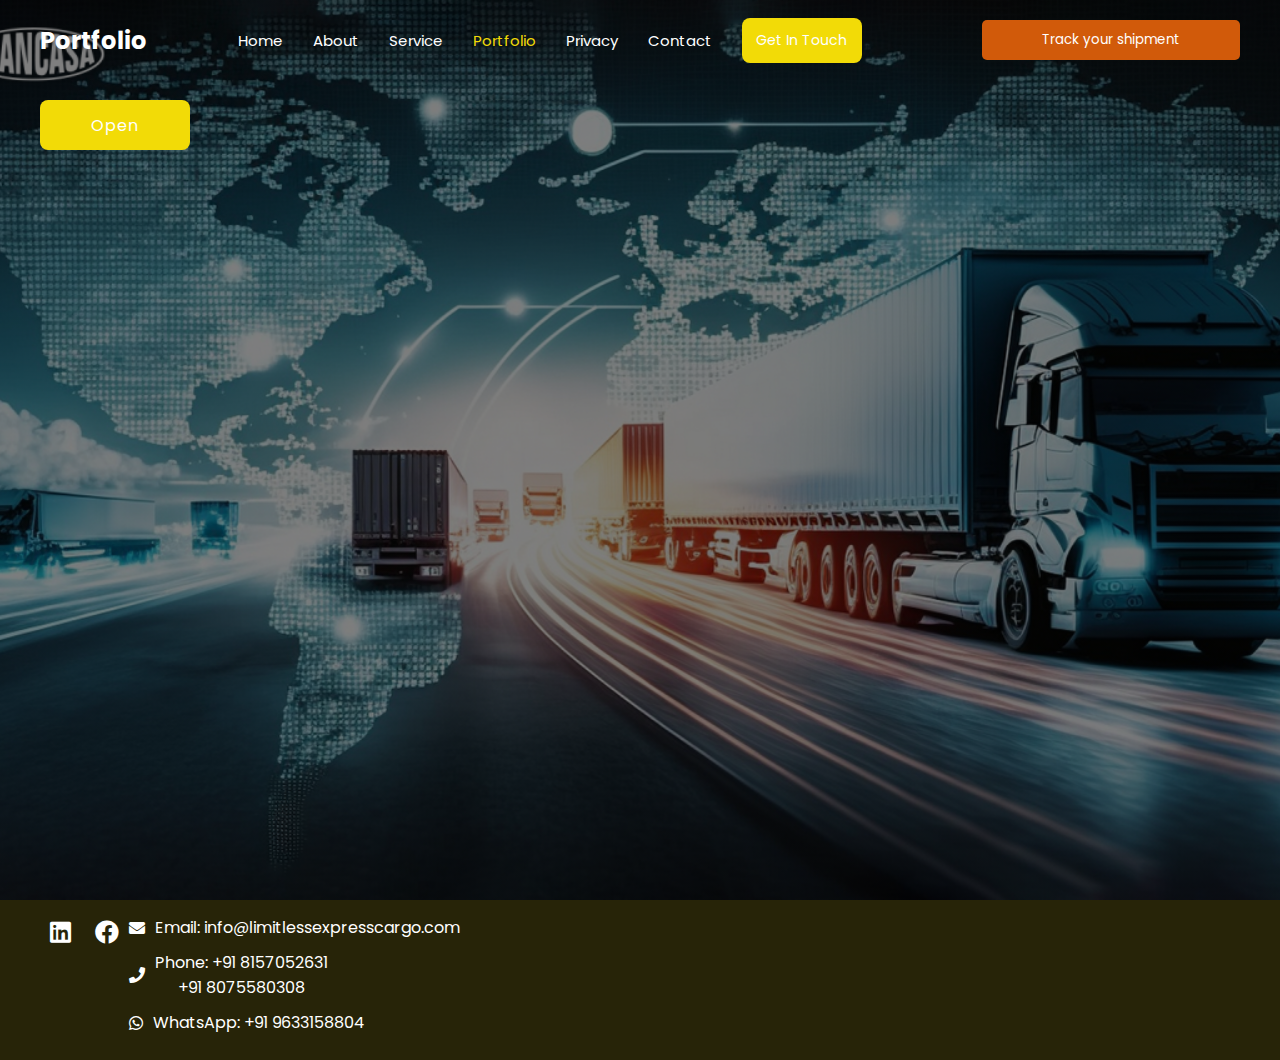
==== portfolio.html @ feb45c83 "Add files via upload" ====
<!DOCTYPE html>
<html lang="en">
<head>
    <meta charset="UTF-8">
    <meta name="viewport" content="width=device-width, initial-scale=1.0">
    <title>Portfolio</title>
    <link rel="stylesheet" href="styles.css">
    <link rel="stylesheet" href="https://cdnjs.cloudflare.com/ajax/libs/font-awesome/5.15.4/css/all.min.css">

</head>
<body background="LLEC Profile-1.pdf">
    <div class="container-fluid">
        <div class="container">
            <h2 class="logo">Portfolio</h2>
            <nav>
                <ul>
                    <li ><a href="about.html" class="no-color-link">Home</a></li>
                    <li ><a href="about.html" class="no-color-link">About</a></li>
                    <li><a href="service.html"class="no-color-link">Service</a></li> 
                    <li class="active">Portfolio</li>
                    <li><a href="privacy.html"class="no-color-link">Privacy</a></li>
                    <li><a href="contact.html"class="no-color-link">Contact</a></li>
                    <li><button class="btn" ><a href="https://www.facebook.com/profile.php?id=100090138007459&mibextid=ZbWKwL" class="no-color-link">Get In Touch</a></button></li>
                </ul>
            </nav>
            <!-- Add search box here -->
            <div class="search-form">
                <!-- <input type="text" class="search-input" placeholder="Search..."> -->
                <button class="search-btn"><a href="https://ops.transporterp.in/Transactions/LRStausDetails?LRNo=721006
                    " class="no-color-link"> Track your shipment </a></button>
            </div>
        </div>
        <div class="content" url(LLEC Profile-1.pdf)>
            
            <button class="btn"><a href="https://www.facebook.com/profile.php?id=100090138007459&mibextid=ZbWKwL" class="no-color-link">Open</a></button>
            <!-- <h3>Our Portfolio</h3>
            <p>This is the portfolio page content.</p> -->
        </div>
    </div>
    
    <footer>
        <div class="container">
            <div class="footer-content">
                <div class="social-icons">
                    <a href="https://www.linkedin.com/posts/limitless-express-cargo_activity-7065730064608321536-2fK8?utm_source=share&utm_medium=member_ios" title="linkedin"><i class="fab fa-linkedin"></i></a>                    <a href="https://www.facebook.com/profile.php?id=100090138007459&mibextid=ZbWKwL" title="Facebook"><i class="fab fa-facebook"></i></a>
                </div>
                <div class="contact-info">
                    <div class="contact-item">
                        <i class="fas fa-envelope"></i>
                        <span>Email: info@limitlessexpresscargo.com</span>
                    </div>
                    <div class="contact-item">
                        <i class="fas fa-phone"></i>
                        <span>Phone: +91 8157052631 <br> +91 8075580308</span>
                    </div>
                    <div class="contact-item">
                        <i class="fab fa-whatsapp"></i>
                        <span>WhatsApp: +91 9633158804</span>
                    </div>
                </div>
            </div>
        </div>
    </footer>
</body>
</html>
---- styles.css ----
@import url('https://fonts.googleapis.com/css2?family=Poppins:wght@300;400;500;700&display=swap');


* {
    margin: 0;
    padding: 0;
    transition: 0.5s;
    font-family: "Poppins", sans-serif;
}

.container-fluid {
    width: 100%;
    height: 100vh;
    background: linear-gradient(to left, rgba(0,0,0,0.5)50%,rgba(0,0,0,0.5)50%),url(1704751730420.png) center / cover;
    background-repeat: no-repeat;
}
body {
    background-color: #06232e;
    position: relative; /* Ensures images are positioned relative to the body */
}

.container {
    width: 1200px;
    height: 80px;
    margin: auto;
    display: flex;
    justify-content: space-between;
    align-items: center;
}

.logo {
    color: #fff;
    cursor: pointer;
}

nav ul {
    list-style: none;
    display: flex;
    justify-content: center;
    align-items: center;
}

nav ul li {
    margin-right: 30px;
    cursor: pointer;
    color: #fff;
    font-weight: 400;
    font-size: 15px;
}

.active {
    color: hsl(54, 94%, 49%);
}

nav ul li:hover {
    color: hsl(54, 94%, 49%);
}

.btn {
    width: 120px;
    height: 45px;
    border-radius: 8px;
    border: none;
    background: hsl(54, 94%, 49%);
    color: #fff;
    cursor: pointer;
    font-size: 14px;
}

.btn:hover {
    background: #fff;
    color: hsl(54, 94%, 49%);
}

.content {
    width: 1200px;
    height: 100vh;
    margin: auto;
}

.content h3 {
    color: hsl(54, 94%, 49%);
    padding-top: 100px;
    font-weight: 400;
}


.content h1 {
    font-size: 80px;
    color: #ffffff;
    margin-top: 20px;
    line-height: 75px;
}


.content p {
    color: #f1f1f1;
    font-size: 16px;
    margin-top: 30px;
    line-height: 30px;
    letter-spacing: 1px;
}

.content .btn {
    margin-top: 20px;
    width: 150px;
    height: 50px;
    font-size: 16px;
    letter-spacing: 1px;
}

.content .btn2 {
    background: transparent;
    border: 1px solid hsl(54, 94%, 49%);
    border-radius: 8px;
    color: #fff;
    margin-left: 10px;
}

.content .btn2:hover {
    background: hsl(54, 94%, 49%);
}

.limit {
    color: hsl(2, 76%, 64%); /* Change color for LIMIT */
  
}

.less {
    color: #6392e9; /* Change color for LESS */
}

.express-cargo {
    color: hsl(2, 76%, 64%); /* Change color for EXPRESS CARGO */
}

.form {
    color: #f1f1f1;
    font-size: 16px;
    margin-top: 30px;
    line-height: 30px;
    letter-spacing: 1px;
}
.brush-font {
    font-family: 'Brush Script MT', cursive; /* Adding brush font */
    font-size: 29px !important; /* Adjust the font size as needed */
}


.search-form {
    display: flex;
    align-items: center;
}

.search-input {
    width: 200px;
    padding: 10px;
    border-radius: 5px;
    border: none;
    margin-right: 10px;
}

.search-btn {
    background-color: hsl(24, 91%, 43%);
    color: #fff;
    border: none;
    padding: 10px 60px;
    border-radius: 5px;
    cursor: pointer;
    transition: background-color 0.3s ease;
}

.search-btn:hover {
    background-color: #fff;
    color: hsl(54, 94%, 49%);
}

.no-color-link {
    color: transparent; /* Sets the text color to transparent */
    /* or */
    color: inherit; /* Sets the text color to inherit from its parent element */
    /* You can add additional styling as needed */
    text-decoration: none; /* Removes underline from the link */
}


.image-content {
    display: flex;
    align-items: center;
    justify-content: space-between;
    margin-bottom: 50px;
}

.image-content img {
    max-width: 700px;
    height: auto;
}

.image-content .content {
    max-width: 300px;
    padding: 0 20px;
}

.image-content h2 {
    
    font-size: 55px;
    color: #ffffff;
    line-height: 50px;
}

.image-content p {
    font-size: 16px;
    color: #666;
}

.reverse {
    flex-direction: row-reverse;
}

@media only screen and (max-width: 768px) {
    .image-content {
        flex-direction: column;
        text-align: center;
    }

    .image-content img {
        margin-bottom: 20px;
    }
}



footer {
    background-color:#272408;
    color: #fff;
    padding: 40px 0;
    text-align: center;
}

.footer-content {
    display: flex;
    justify-content: space-between;
}

.social-icons a {
    color: #fff;
    font-size: 24px;
    margin: 0 10px;
    text-decoration: none;
}

.social-icons a:hover {
    color: #00bcd4;
}

.contact-info {
    display: flex;
    flex-direction: column;
}

.contact-item {
    display: flex;
    align-items: center;
    margin-bottom: 10px;
}

.contact-item i {
    margin-right: 10px;
}
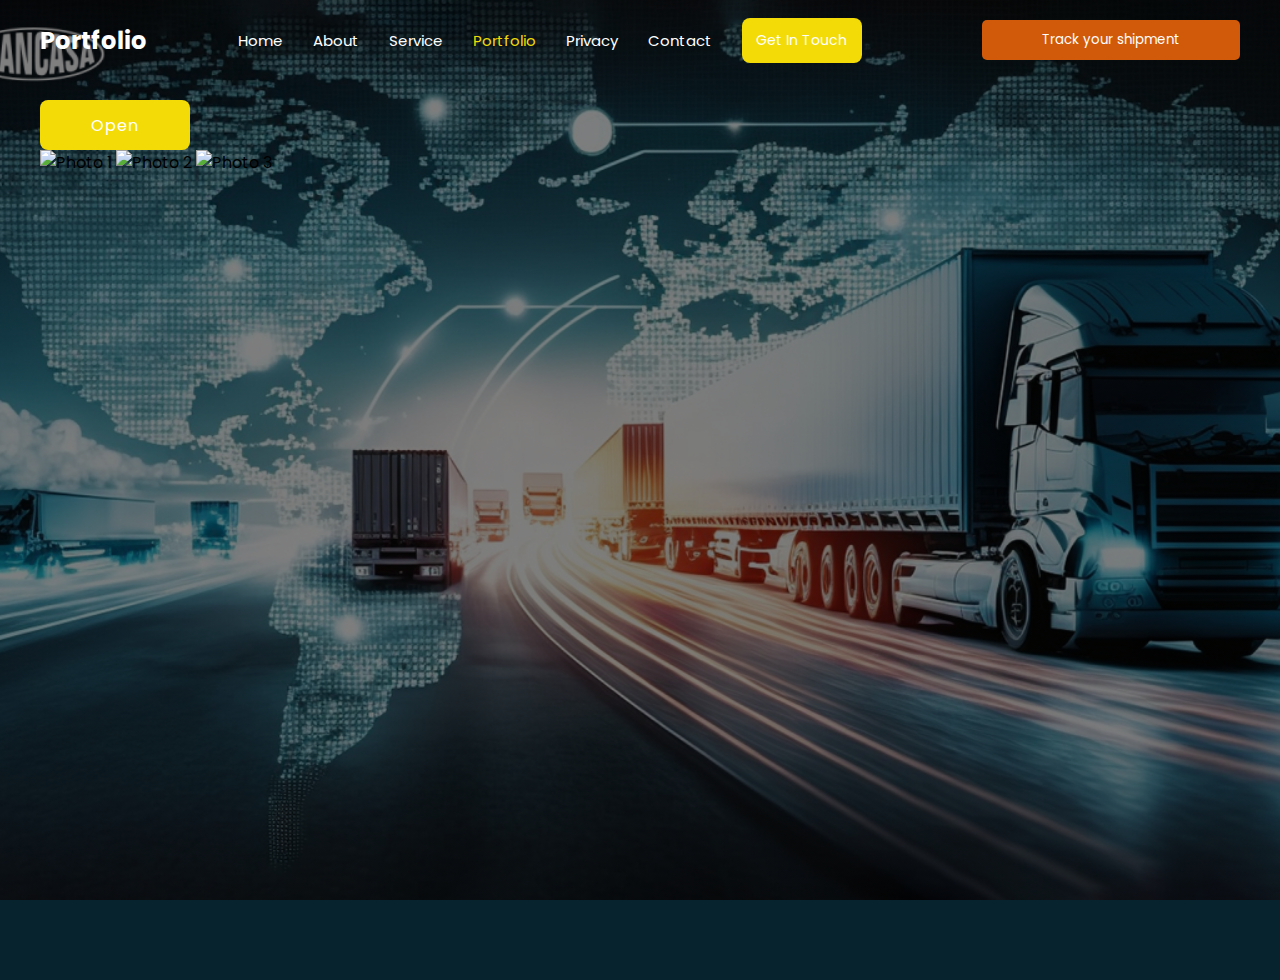
==== commit b819649b: "Update portfolio.html" ====
--- a/portfolio.html
+++ b/portfolio.html
@@ -35,31 +35,16 @@
             <button class="btn"><a href="https://www.facebook.com/profile.php?id=100090138007459&mibextid=ZbWKwL" class="no-color-link">Open</a></button>
             <!-- <h3>Our Portfolio</h3>
             <p>This is the portfolio page content.</p> -->
+            <!-- Three photos section -->
+     <div class="photo-gallery">
+        <img src="IMG-20240416-WA0069.jpg" alt="Photo 1">
+        <img src="IMG-20240416-WA0070.jpg" alt="Photo 2">
+        <img src="IMG-20240416-WA0071.jpg" alt="Photo 3">
+    </div>
         </div>
     </div>
     
-    <footer>
-        <div class="container">
-            <div class="footer-content">
-                <div class="social-icons">
-                    <a href="https://www.linkedin.com/posts/limitless-express-cargo_activity-7065730064608321536-2fK8?utm_source=share&utm_medium=member_ios" title="linkedin"><i class="fab fa-linkedin"></i></a>                    <a href="https://www.facebook.com/profile.php?id=100090138007459&mibextid=ZbWKwL" title="Facebook"><i class="fab fa-facebook"></i></a>
-                </div>
-                <div class="contact-info">
-                    <div class="contact-item">
-                        <i class="fas fa-envelope"></i>
-                        <span>Email: info@limitlessexpresscargo.com</span>
-                    </div>
-                    <div class="contact-item">
-                        <i class="fas fa-phone"></i>
-                        <span>Phone: +91 8157052631 <br> +91 8075580308</span>
-                    </div>
-                    <div class="contact-item">
-                        <i class="fab fa-whatsapp"></i>
-                        <span>WhatsApp: +91 9633158804</span>
-                    </div>
-                </div>
-            </div>
-        </div>
-    </footer>
+  
 </body>
 </html>
+
